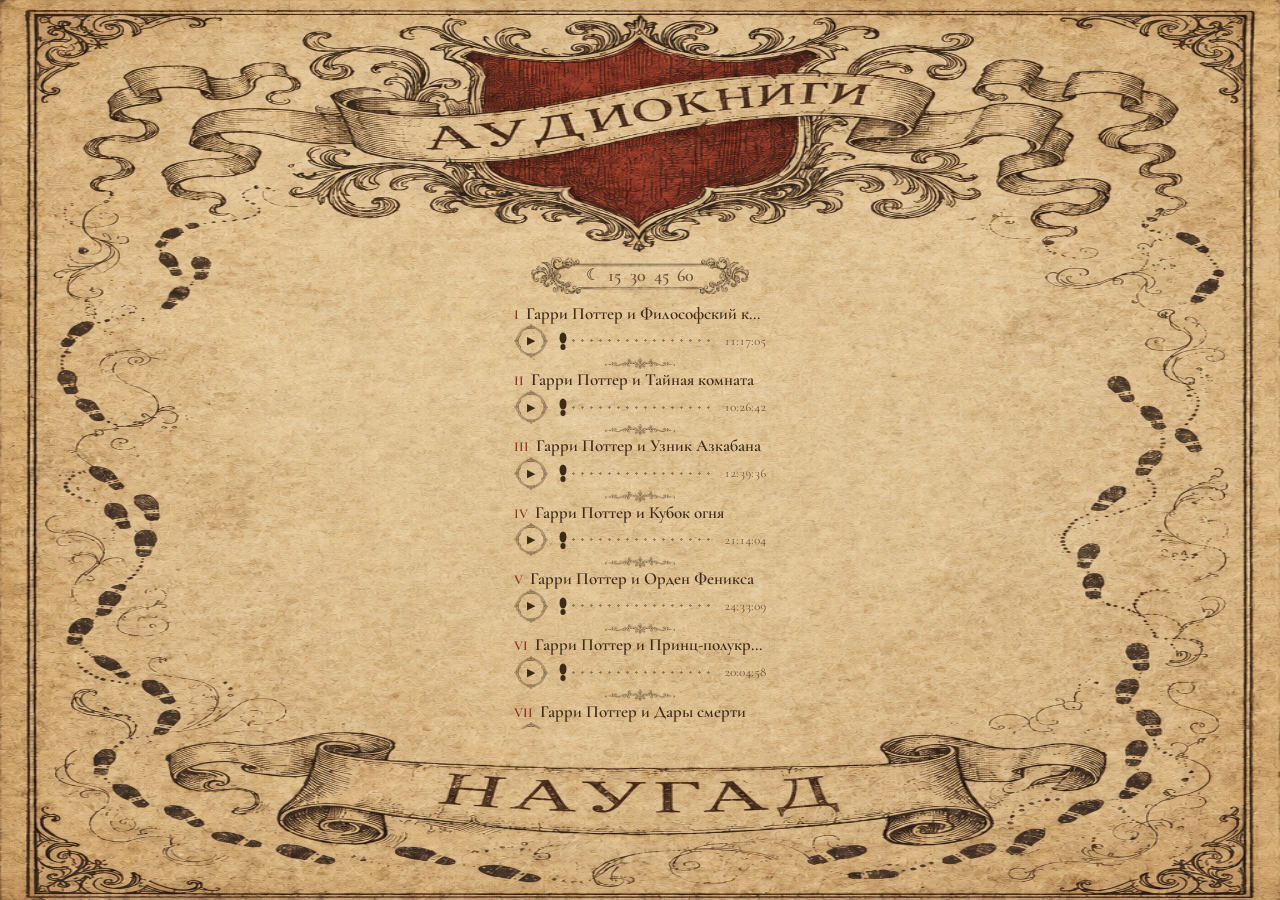
==== index.html @ 8e347578 "Bake transparency into the ornaments instead of blending it On the phone every ornament sat in a whi" ====
<!doctype html>
<html lang="ru">
<head>
<meta charset="utf-8">
<meta name="viewport" content="width=device-width, initial-scale=1, viewport-fit=cover, user-scalable=no">
<title>Аудиокниги Гарри Поттер</title>

<link rel="manifest" href="manifest.json">
<meta name="theme-color" content="#d9c49a">

<!-- iOS "Add to Home Screen" support -->
<meta name="apple-mobile-web-app-capable" content="yes">
<meta name="apple-mobile-web-app-status-bar-style" content="black-translucent">
<meta name="apple-mobile-web-app-title" content="Аудиокниги Гарри Поттер">
<link rel="apple-touch-icon" href="icons/apple-touch-icon.png">

<link rel="icon" href="icons/icon-192.png">

<link rel="preconnect" href="https://fonts.googleapis.com">
<link rel="preconnect" href="https://fonts.gstatic.com" crossorigin>
<!-- Cormorant Garamond gives the hairline strokes and high contrast of an
     engraved book face, Marck Script the fine ink nib. Both carry Cyrillic,
     which the usual "old book" faces (Cinzel, IM Fell) do not — without it
     the Russian titles would silently fall back to Times. -->
<link href="https://fonts.googleapis.com/css2?family=Cormorant+Garamond:ital,wght@0,500;0,600;0,700;1,500&family=Marck+Script&display=swap" rel="stylesheet">

<!-- ?v= is a cache buster: GitHub Pages serves assets with max-age=600, so
     without it a phone keeps running the previous app.js for ten minutes
     after a deploy. Bump it whenever app.js or style.css changes. -->
<link rel="stylesheet" href="style.css?v=10">
</head>
<body>

<!-- The crest drawn into the background already carries the word
     "Аудиокниги", so the real heading is here only for screen readers. -->
<h1 class="sr-only">Аудиокниги Гарри Поттер</h1>

<main class="sheet">

  <section class="sleep-timer">
    <div class="timer-frame">
      <div class="timer-row">
        <span class="timer-icon">☾</span>
        <button class="timer-btn" data-minutes="15" type="button">15</button>
        <button class="timer-btn" data-minutes="30" type="button">30</button>
        <button class="timer-btn" data-minutes="45" type="button">45</button>
        <button class="timer-btn" data-minutes="60" type="button">60</button>
        <span id="timerCountdown" class="timer-countdown" hidden>—</span>
        <button id="timerCancelBtn" type="button" class="timer-cancel" hidden aria-label="Отменить таймер">✕</button>
      </div>
    </div>
  </section>

  <ul id="bookList" class="book-list"></ul>
  <p id="emptyState" class="empty-state" hidden>Книги пока не добавлены.</p>

</main>

<!-- The ribbon drawn at the foot of the background reads "Наугад"; this is
     just the tap target laid over it. -->
<button id="randomPlayBtn" class="ribbon-button" type="button">
  <span class="sr-only">Играть наугад</span>
</button>

<audio id="player" preload="metadata"></audio>

<script src="app.js?v=10"></script>
</body>
</html>
---- style.css ----
/* The whole page is one drawn sheet: icons/map-bg.jpg fills the screen,
   crest at the top and the "Наугад" ribbon at the bottom, with the blank
   middle left for live controls. Nothing is stitched together — the picture
   is stretched to the viewport and everything else is positioned into the
   empty areas as a share of that same viewport, so it lines up on any phone.

   The ornaments come on one sheet (icons/ornaments-alpha.png) and are not
   cut into files: each element is shown by moving that sheet behind a box
   of the right shape. The sheet arrived as black ink on solid white and was
   given real transparency by tools/ink_to_alpha.py — blending the white
   away in CSS worked on desktop but not in iOS Safari. */
:root {
  --ink: #3d2a17;
  --ink-soft: #6b5236;
  --ink-faint: rgba(61, 42, 23, 0.5);
  --red: #8b2f22;
  --display: "Cormorant Garamond", Georgia, "Times New Roman", serif;
  --script: "Marck Script", "Cormorant Garamond", cursive;
}

* { box-sizing: border-box; }

html, body {
  margin: 0;
  padding: 0;
  height: 100%;
}

body {
  color: var(--ink);
  font-family: var(--display);
  height: 100vh;
  height: 100dvh;
  overflow: hidden;
  background-color: #d9c49a;
  background-image: url("icons/map-bg.jpg");
  background-size: 100% 100%;
  background-position: center;
  background-repeat: no-repeat;
}

.sr-only {
  position: absolute;
  width: 1px;
  height: 1px;
  overflow: hidden;
  clip-path: inset(50%);
  white-space: nowrap;
}

/* Top padding clears the crest, bottom padding the ribbon. */
.sheet {
  height: 100vh;
  height: 100dvh;
  padding: 28.5dvh 12% 19dvh 12%;
  display: flex;
  flex-direction: column;
  max-width: 560px;
  margin: 0 auto;
}

/* ---------- sleep timer ---------- */

/* Ornament 1: the long frame occupies x 26–1002,
   y 193–361 of that 1024×1536 sheet. The box is given the same proportions
   and the sheet is scaled and offset so exactly that band shows — hence the
   odd-looking percentages here and on the other ornaments. */
.timer-frame {
  position: relative;
  width: 86%;
  margin: 0 auto;
  aspect-ratio: 976 / 168;
  display: flex;
  align-items: center;
  justify-content: center;
}
.timer-frame::before {
  content: "";
  position: absolute;
  inset: 0;
  background-image: url("icons/ornaments-alpha.png");
  background-size: 104.92% auto;
  background-position: 54.17% 14.11%;
  background-repeat: no-repeat;
  pointer-events: none;
}

.timer-row {
  display: flex;
  align-items: center;
  justify-content: center;
  gap: 5%;
  width: 76%;
  position: relative;
}
.timer-icon {
  color: var(--ink);
  font-size: clamp(13px, 3.6vw, 16px);
}
.timer-btn {
  padding: 0;
  border: none;
  background: transparent;
  color: var(--ink-soft);
  font-family: var(--display);
  font-weight: 600;
  font-size: clamp(14px, 4vw, 18px);
  line-height: 1;
  cursor: pointer;
}
.timer-btn.active { color: var(--red); }
.timer-countdown {
  font-size: clamp(12px, 3.4vw, 15px);
  font-variant-numeric: tabular-nums;
  color: var(--red);
}
.timer-cancel {
  border: none;
  background: none;
  color: var(--red);
  font-size: 13px;
  line-height: 1;
  padding: 0 2px;
  cursor: pointer;
}

/* ---------- book list ---------- */

.book-list {
  list-style: none;
  margin: 1dvh 0 0 0;
  padding: 0;
  flex: 1 1 auto;
  min-height: 0;
  overflow-y: auto;
  display: flex;
  flex-direction: column;
  justify-content: space-between;
  /* A grey scrollbar down the parchment breaks the illusion; the list is
     obviously scrollable from the cut-off row at the bottom. */
  scrollbar-width: none;
  -ms-overflow-style: none;
  -webkit-overflow-scrolling: touch;
}
.book-list::-webkit-scrollbar { display: none; }

.book-item {
  padding: 0;
  cursor: pointer;
  position: relative;
}

/* Ornament 4: the vignette divider (x 200–824, y 1284–1386), drawn between
   books instead of a plain rule. */
.book-item + .book-item::before {
  content: "";
  display: block;
  width: 28%;
  aspect-ratio: 624 / 102;
  margin: 0 auto;
  background-image: url("icons/ornaments-alpha.png");
  background-size: 164.10% auto;
  background-position: 50% 89.54%;
  background-repeat: no-repeat;
}

.book-title {
  font-size: clamp(13px, 3.9vw, 17px);
  font-weight: 600;
  line-height: 1.25;
  color: var(--ink);
  white-space: nowrap;
  overflow: hidden;
  text-overflow: ellipsis;
  margin-bottom: 0;
}
.book-item.playing .book-title { color: var(--red); }
.book-title::before {
  margin-right: 7px;
  color: var(--red);
  font-size: 0.8em;
}
.book-item:nth-child(1) .book-title::before { content: "I"; }
.book-item:nth-child(2) .book-title::before { content: "II"; }
.book-item:nth-child(3) .book-title::before { content: "III"; }
.book-item:nth-child(4) .book-title::before { content: "IV"; }
.book-item:nth-child(5) .book-title::before { content: "V"; }
.book-item:nth-child(6) .book-title::before { content: "VI"; }
.book-item:nth-child(7) .book-title::before { content: "VII"; }

.book-row {
  display: flex;
  align-items: center;
  gap: 9px;
}

/* Ornament 3: the round rosette (x 353–671, y 834–1147), used as the frame
   of the play button. */
.book-play-btn {
  flex: 0 0 auto;
  width: clamp(26px, 7.6vw, 34px);
  aspect-ratio: 318 / 313;
  border: none;
  padding: 0;
  background-color: transparent;
  background-image: url("icons/ornaments-alpha.png");
  background-size: 322.01% auto;
  background-position: 50% 68.19%;
  background-repeat: no-repeat;
  color: var(--ink);
  font-size: 11px;
  cursor: pointer;
  display: flex;
  align-items: center;
  justify-content: center;
  -webkit-tap-highlight-color: transparent;
}
.book-item.playing .book-play-btn { color: var(--red); }

/* The progress line is a trail of dots and the handle is a footprint, so
   scrubbing walks the print along the trail. */
.book-seek {
  flex: 1 1 auto;
  min-width: 0;
  -webkit-appearance: none;
  appearance: none;
  height: 20px;
  background-color: transparent;
  background-image: radial-gradient(circle, var(--ink-faint) 1.3px, transparent 1.4px);
  background-size: 9px 9px;
  background-position: center;
  background-repeat: repeat-x;
  outline: none;
  margin: 0;
}
.book-seek::-webkit-slider-thumb {
  -webkit-appearance: none;
  appearance: none;
  width: 13px;
  height: 20px;
  border: none;
  background: url("icons/footprint.svg") center/contain no-repeat;
  cursor: pointer;
}
.book-seek::-moz-range-track {
  height: 20px;
  background-color: transparent;
  background-image: radial-gradient(circle, var(--ink-faint) 1.3px, transparent 1.4px);
  background-size: 9px 9px;
  background-position: center;
  background-repeat: repeat-x;
}
.book-seek::-moz-range-thumb {
  width: 13px;
  height: 20px;
  border: none;
  background: url("icons/footprint.svg") center/contain no-repeat;
  cursor: pointer;
}

.book-time {
  flex: 0 0 auto;
  font-size: clamp(11px, 3vw, 13px);
  font-variant-numeric: tabular-nums;
  color: var(--ink-soft);
  white-space: nowrap;
}
.book-item.playing .book-time { color: var(--red); }

.book-status {
  font-family: var(--script);
  font-size: 13px;
  color: var(--red);
  margin-top: 2px;
  padding-left: 44px;
}

.empty-state {
  color: var(--ink-soft);
  font-family: var(--script);
  font-size: 16px;
  text-align: center;
}

/* ---------- ribbon button ---------- */

/* The ribbon is drawn into the background, so this is just the tap target
   laid over it. */
.ribbon-button {
  position: fixed;
  left: 50%;
  transform: translateX(-50%);
  width: min(74vw, 415px);
  bottom: 5.5dvh;
  height: 11dvh;
  border: none;
  background: transparent;
  padding: 0;
  cursor: pointer;
  -webkit-tap-highlight-color: transparent;
}
.ribbon-button:active { opacity: 0.55; }
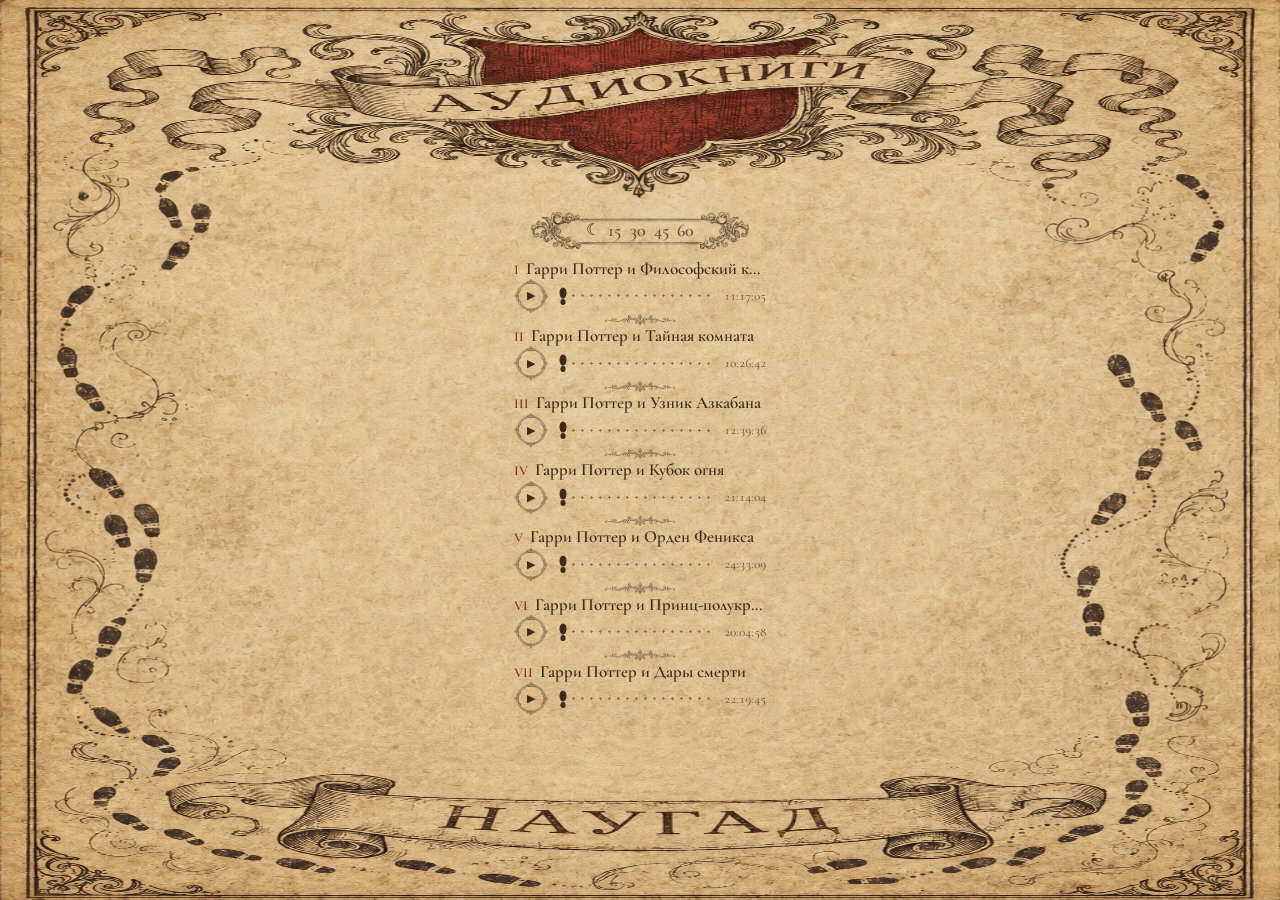
==== commit 0d03ef22: "Make the sheet as tall as a phone screen The artwork is 2:3 and a phone is nearer 1:2, so filling th" ====
--- a/index.html
+++ b/index.html
@@ -27,7 +27,7 @@
 <!-- ?v= is a cache buster: GitHub Pages serves assets with max-age=600, so
      without it a phone keeps running the previous app.js for ten minutes
      after a deploy. Bump it whenever app.js or style.css changes. -->
-<link rel="stylesheet" href="style.css?v=10">
+<link rel="stylesheet" href="style.css?v=11">
 </head>
 <body>
 
@@ -64,6 +64,6 @@
 
 <audio id="player" preload="metadata"></audio>
 
-<script src="app.js?v=10"></script>
+<script src="app.js?v=11"></script>
 </body>
 </html>
--- a/style.css
+++ b/style.css
@@ -33,7 +33,7 @@
   height: 100dvh;
   overflow: hidden;
   background-color: #d9c49a;
-  background-image: url("icons/map-bg.jpg");
+  background-image: url("icons/map-bg.jpg?v=2");
   background-size: 100% 100%;
   background-position: center;
   background-repeat: no-repeat;
@@ -48,11 +48,16 @@
   white-space: nowrap;
 }
 
-/* Top padding clears the crest, bottom padding the ribbon. */
+/* icons/map-bg.jpg is 1024×2048: the crest ends at 19.5% of its height and
+   the ribbon starts at 81.2%, which is what these paddings clear. Those
+   numbers come from tools/stretch_middle.py, which built this taller sheet
+   from the original 2:3 artwork by stretching only the blank middle — a
+   phone screen is nearer 1:2, and stretching the whole picture to fit
+   stretched the lettering on the crest and ribbon with it. */
 .sheet {
   height: 100vh;
   height: 100dvh;
-  padding: 28.5dvh 12% 19dvh 12%;
+  padding: 23.5dvh 12% 20.5dvh 12%;
   display: flex;
   flex-direction: column;
   max-width: 560px;
@@ -61,10 +66,10 @@
 
 /* ---------- sleep timer ---------- */
 
-/* Ornament 1: the long frame occupies x 26–1002,
-   y 193–361 of that 1024×1536 sheet. The box is given the same proportions
-   and the sheet is scaled and offset so exactly that band shows — hence the
-   odd-looking percentages here and on the other ornaments. */
+/* Ornament 1: the long frame occupies x 26–1002, y 193–361 of the 1024×1536
+   ornament sheet. The box is given the same proportions and the sheet is
+   scaled and offset so exactly that band shows — hence the odd-looking
+   percentages here and on the other ornaments. */
 .timer-frame {
   position: relative;
   width: 86%;
@@ -290,9 +295,9 @@
   position: fixed;
   left: 50%;
   transform: translateX(-50%);
-  width: min(74vw, 415px);
-  bottom: 5.5dvh;
-  height: 11dvh;
+  width: min(80vw, 448px);
+  bottom: 3.5dvh;
+  height: 15dvh;
   border: none;
   background: transparent;
   padding: 0;
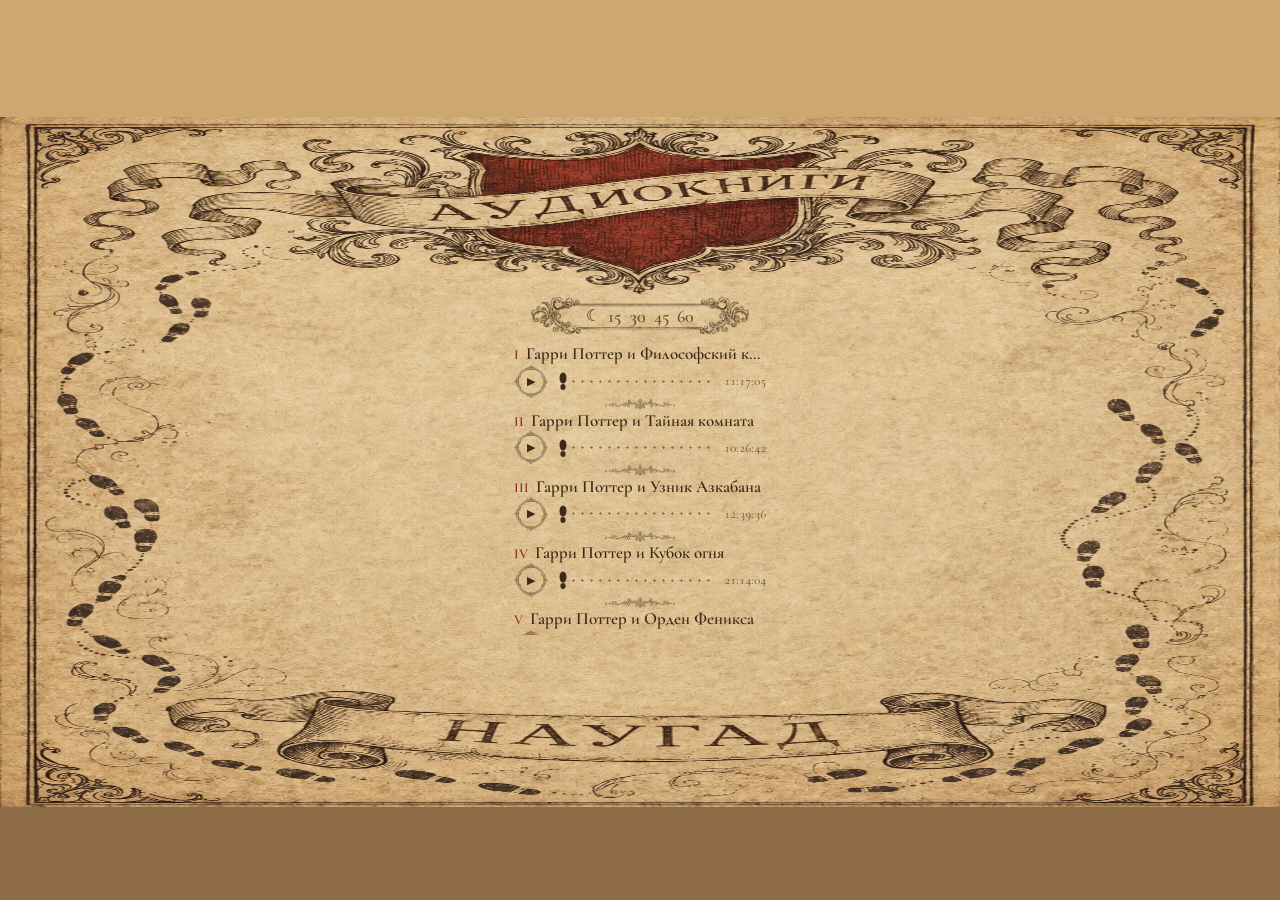
==== commit 98cce927: "Cover the whole screen, bars included The picture stopped at the edges of the visible strip between " ====
--- a/index.html
+++ b/index.html
@@ -27,7 +27,7 @@
 <!-- ?v= is a cache buster: GitHub Pages serves assets with max-age=600, so
      without it a phone keeps running the previous app.js for ten minutes
      after a deploy. Bump it whenever app.js or style.css changes. -->
-<link rel="stylesheet" href="style.css?v=11">
+<link rel="stylesheet" href="style.css?v=13">
 </head>
 <body>
 
@@ -64,6 +64,6 @@
 
 <audio id="player" preload="metadata"></audio>
 
-<script src="app.js?v=11"></script>
+<script src="app.js?v=13"></script>
 </body>
 </html>
--- a/style.css
+++ b/style.css
@@ -30,10 +30,9 @@
   color: var(--ink);
   font-family: var(--display);
   height: 100vh;
-  height: 100dvh;
   overflow: hidden;
   background-color: #d9c49a;
-  background-image: url("icons/map-bg.jpg?v=2");
+  background-image: url("icons/map-bg.jpg?v=3");
   background-size: 100% 100%;
   background-position: center;
   background-repeat: no-repeat;
@@ -48,16 +47,18 @@
   white-space: nowrap;
 }
 
-/* icons/map-bg.jpg is 1024×2048: the crest ends at 19.5% of its height and
-   the ribbon starts at 81.2%, which is what these paddings clear. Those
-   numbers come from tools/stretch_middle.py, which built this taller sheet
-   from the original 2:3 artwork by stretching only the blank middle — a
-   phone screen is nearer 1:2, and stretching the whole picture to fit
-   stretched the lettering on the crest and ribbon with it. */
+/* icons/map-bg.jpg is 1024×2225 — the proportions of the screen — and covers
+   it end to end, running under the address bar and the toolbar. It was built
+   by tools/stretch_middle.py from the original 2:3 artwork: the crest and the
+   ribbon keep their drawn height, the blank middle takes the extra, and a
+   margin of plain parchment is added top and bottom so that what the browser
+   bars cover is margin rather than artwork.
+
+   On that sheet the crest ends at 31% and the ribbon spans 72.3–89.7%, which
+   is what these paddings clear. */
 .sheet {
   height: 100vh;
-  height: 100dvh;
-  padding: 23.5dvh 12% 20.5dvh 12%;
+  padding: 33vh 12% 29.5vh 12%;
   display: flex;
   flex-direction: column;
   max-width: 560px;
@@ -133,7 +134,7 @@
 
 .book-list {
   list-style: none;
-  margin: 1dvh 0 0 0;
+  margin: 1vh 0 0 0;
   padding: 0;
   flex: 1 1 auto;
   min-height: 0;
@@ -296,8 +297,8 @@
   left: 50%;
   transform: translateX(-50%);
   width: min(80vw, 448px);
-  bottom: 3.5dvh;
-  height: 15dvh;
+  bottom: 11.5vh;
+  height: 16vh;
   border: none;
   background: transparent;
   padding: 0;
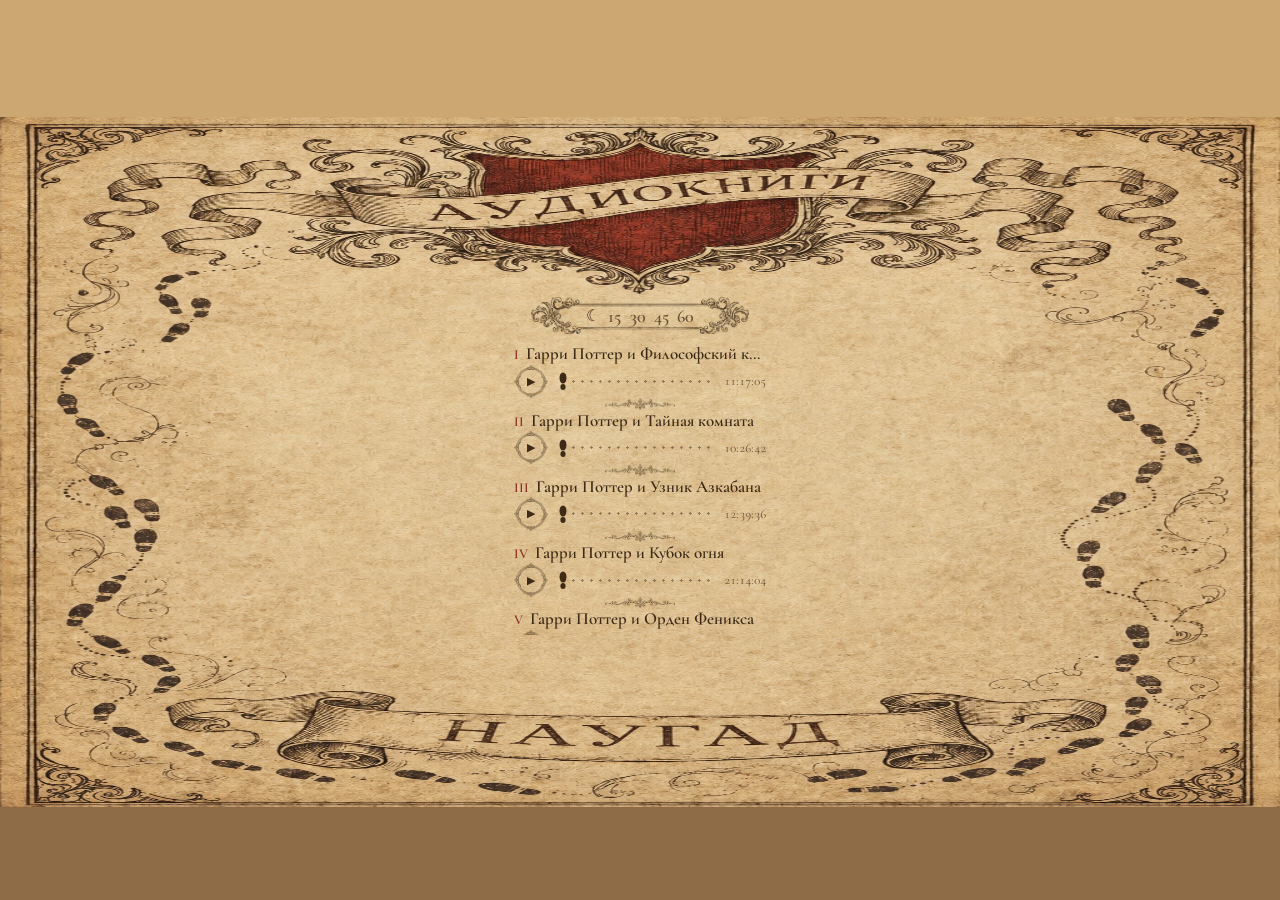
==== commit 0b509da6: "Pin the sheet to the real screen, not to vh height: 100vh on body and .sheet was leaving a band of p" ====
--- a/index.html
+++ b/index.html
@@ -27,7 +27,7 @@
 <!-- ?v= is a cache buster: GitHub Pages serves assets with max-age=600, so
      without it a phone keeps running the previous app.js for ten minutes
      after a deploy. Bump it whenever app.js or style.css changes. -->
-<link rel="stylesheet" href="style.css?v=13">
+<link rel="stylesheet" href="style.css?v=14">
 </head>
 <body>
 
@@ -64,6 +64,6 @@
 
 <audio id="player" preload="metadata"></audio>
 
-<script src="app.js?v=13"></script>
+<script src="app.js?v=14"></script>
 </body>
 </html>
--- a/style.css
+++ b/style.css
@@ -29,7 +29,14 @@
 body {
   color: var(--ink);
   font-family: var(--display);
-  height: 100vh;
+  /* `height: 100vh` was pinning the page to whatever iOS Safari computed
+     `vh` as at that moment, and on her phone that came out shorter than the
+     real screen — background and content both shrank into it, leaving
+     plain parchment-colour margin above and below. `position: fixed` with
+     all four offsets at 0 sidesteps `vh` entirely: it always matches the
+     actual current viewport rectangle, bars or no bars. */
+  position: fixed;
+  inset: 0;
   overflow: hidden;
   background-color: #d9c49a;
   background-image: url("icons/map-bg.jpg?v=3");
@@ -57,7 +64,9 @@
    On that sheet the crest ends at 31% and the ribbon spans 72.3–89.7%, which
    is what these paddings clear. */
 .sheet {
-  height: 100vh;
+  /* body is now the full-screen box (see the position: fixed note above);
+     100% here inherits that real size instead of recomputing its own `vh`. */
+  height: 100%;
   padding: 33vh 12% 29.5vh 12%;
   display: flex;
   flex-direction: column;
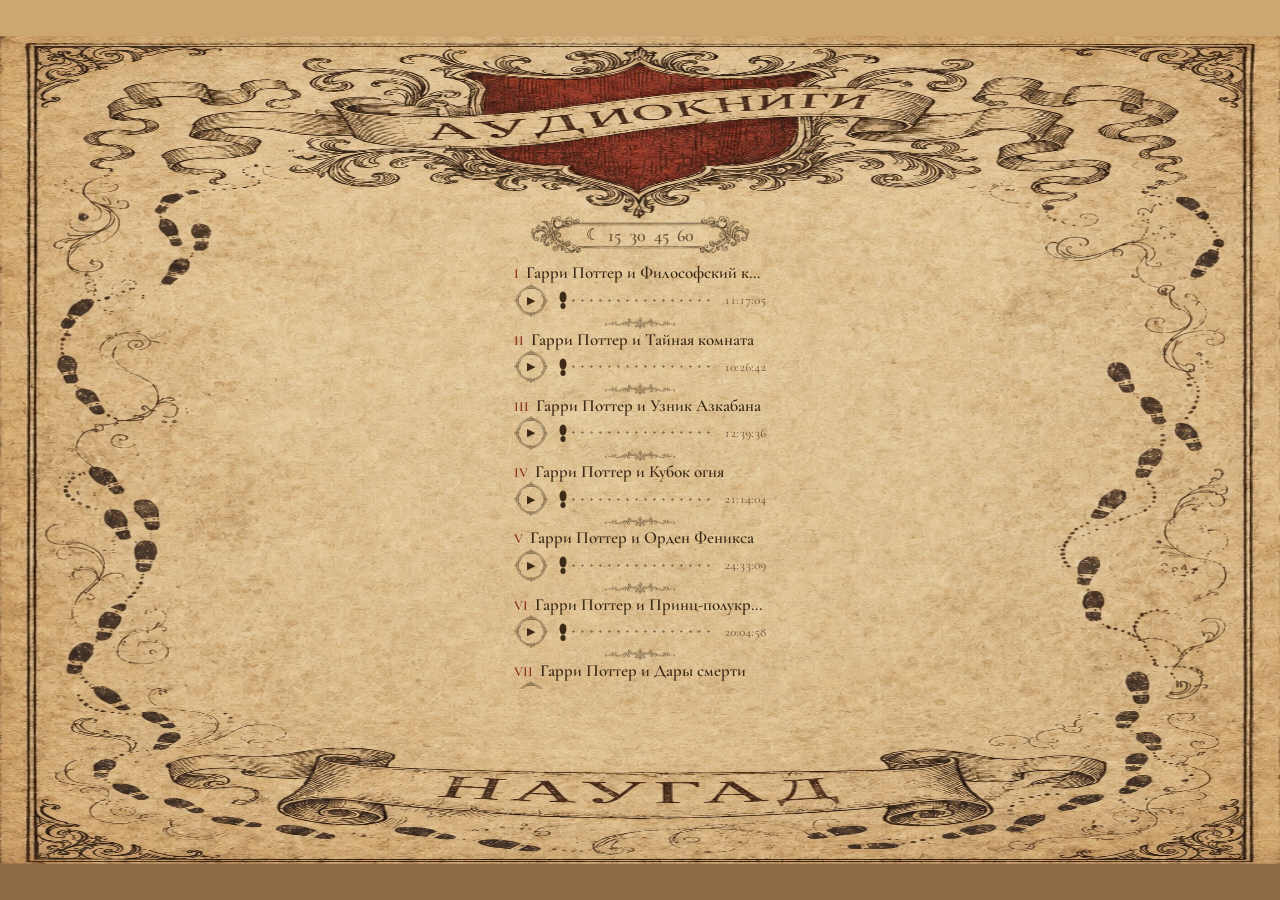
==== commit 17e57a4a: "Shrink the dead parchment margin baked into the background Found the real bug: it was never in the C" ====
--- a/index.html
+++ b/index.html
@@ -27,7 +27,7 @@
 <!-- ?v= is a cache buster: GitHub Pages serves assets with max-age=600, so
      without it a phone keeps running the previous app.js for ten minutes
      after a deploy. Bump it whenever app.js or style.css changes. -->
-<link rel="stylesheet" href="style.css?v=14">
+<link rel="stylesheet" href="style.css?v=16">
 </head>
 <body>
 
--- a/style.css
+++ b/style.css
@@ -37,9 +37,15 @@
      actual current viewport rectangle, bars or no bars. */
   position: fixed;
   inset: 0;
+  /* `html, body { height: 100% }` above still applies to body (nothing
+     later un-set it) — and an explicit, non-auto height on a fixed element
+     is used as-is instead of being derived from `inset: 0`, which quietly
+     cancelled that fix entirely. `auto` here is what lets top:0/bottom:0
+     actually compute the real screen height. */
+  height: auto;
   overflow: hidden;
   background-color: #d9c49a;
-  background-image: url("icons/map-bg.jpg?v=3");
+  background-image: url("icons/map-bg.jpg?v=4");
   background-size: 100% 100%;
   background-position: center;
   background-repeat: no-repeat;
@@ -58,16 +64,20 @@
    it end to end, running under the address bar and the toolbar. It was built
    by tools/stretch_middle.py from the original 2:3 artwork: the crest and the
    ribbon keep their drawn height, the blank middle takes the extra, and a
-   margin of plain parchment is added top and bottom so that what the browser
-   bars cover is margin rather than artwork.
-
-   On that sheet the crest ends at 31% and the ribbon spans 72.3–89.7%, which
-   is what these paddings clear. */
+   THIN margin of plain parchment (90px of the 2225, ~4%) is added top and
+   bottom so that what the browser bars cover is margin rather than artwork.
+   The first build used a much bigger margin (290/230px) meant to clear the
+   bars by a wide berth, but it read as a big dead band of empty parchment
+   even with the bars retracted — this margin only needs to be as tall as
+   the bars themselves, not taller.
+
+   On that sheet the crest ends at 22.0% and the ribbon spans 78.6–96.0%,
+   which is what these paddings clear. */
 .sheet {
   /* body is now the full-screen box (see the position: fixed note above);
      100% here inherits that real size instead of recomputing its own `vh`. */
   height: 100%;
-  padding: 33vh 12% 29.5vh 12%;
+  padding: 24vh 12% 23.5vh 12%;
   display: flex;
   flex-direction: column;
   max-width: 560px;
@@ -306,7 +316,7 @@
   left: 50%;
   transform: translateX(-50%);
   width: min(80vw, 448px);
-  bottom: 11.5vh;
+  bottom: 5.2vh;
   height: 16vh;
   border: none;
   background: transparent;
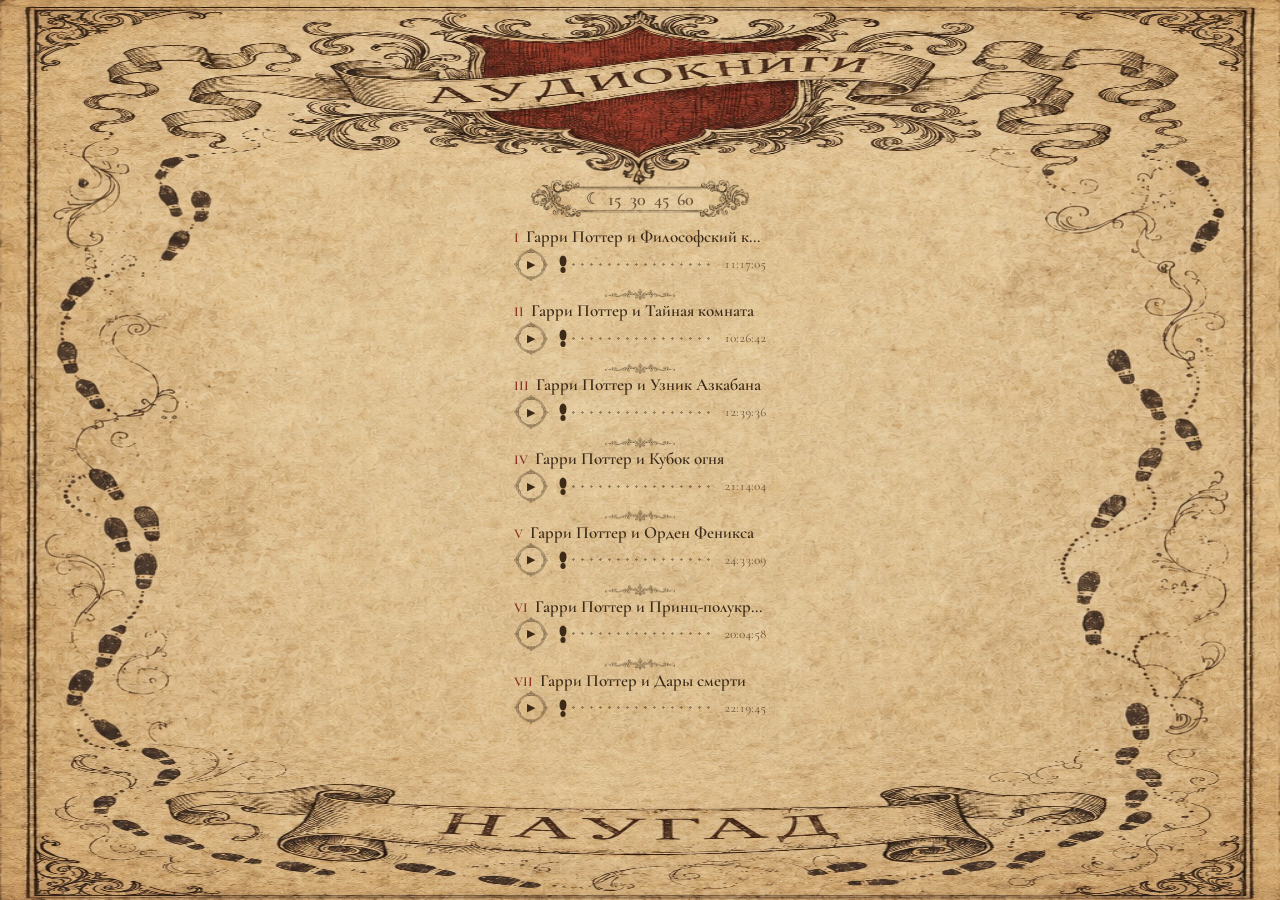
==== commit 439c3a96: "Run the pattern all the way to both edges, no margin at all The 90px margin from the last pass was t" ====
--- a/index.html
+++ b/index.html
@@ -27,7 +27,7 @@
 <!-- ?v= is a cache buster: GitHub Pages serves assets with max-age=600, so
      without it a phone keeps running the previous app.js for ten minutes
      after a deploy. Bump it whenever app.js or style.css changes. -->
-<link rel="stylesheet" href="style.css?v=16">
+<link rel="stylesheet" href="style.css?v=17">
 </head>
 <body>
 
--- a/style.css
+++ b/style.css
@@ -45,7 +45,7 @@
   height: auto;
   overflow: hidden;
   background-color: #d9c49a;
-  background-image: url("icons/map-bg.jpg?v=4");
+  background-image: url("icons/map-bg.jpg?v=5");
   background-size: 100% 100%;
   background-position: center;
   background-repeat: no-repeat;
@@ -62,22 +62,21 @@
 
 /* icons/map-bg.jpg is 1024×2225 — the proportions of the screen — and covers
    it end to end, running under the address bar and the toolbar. It was built
-   by tools/stretch_middle.py from the original 2:3 artwork: the crest and the
-   ribbon keep their drawn height, the blank middle takes the extra, and a
-   THIN margin of plain parchment (90px of the 2225, ~4%) is added top and
-   bottom so that what the browser bars cover is margin rather than artwork.
-   The first build used a much bigger margin (290/230px) meant to clear the
-   bars by a wide berth, but it read as a big dead band of empty parchment
-   even with the bars retracted — this margin only needs to be as tall as
-   the bars themselves, not taller.
-
-   On that sheet the crest ends at 22.0% and the ribbon spans 78.6–96.0%,
+   by tools/stretch_middle.py from the original 2:3 artwork: the crest and
+   the ribbon keep their drawn height, the blank middle takes the extra.
+   Earlier builds also padded plain parchment above the crest and below the
+   ribbon to clear the Safari bars, but any flat margin reads as a gap even
+   when it is thin, and she wants the drawn pattern itself running to both
+   edges — so there is no padding now, the border runs off the top and
+   bottom of the sheet, and the bars simply sit over the artwork.
+
+   On that sheet the crest ends at 18.0% and the ribbon spans 82.7–100%,
    which is what these paddings clear. */
 .sheet {
   /* body is now the full-screen box (see the position: fixed note above);
      100% here inherits that real size instead of recomputing its own `vh`. */
   height: 100%;
-  padding: 24vh 12% 23.5vh 12%;
+  padding: 20vh 12% 19.5vh 12%;
   display: flex;
   flex-direction: column;
   max-width: 560px;
@@ -316,7 +315,7 @@
   left: 50%;
   transform: translateX(-50%);
   width: min(80vw, 448px);
-  bottom: 5.2vh;
+  bottom: 1.2vh;
   height: 16vh;
   border: none;
   background: transparent;
